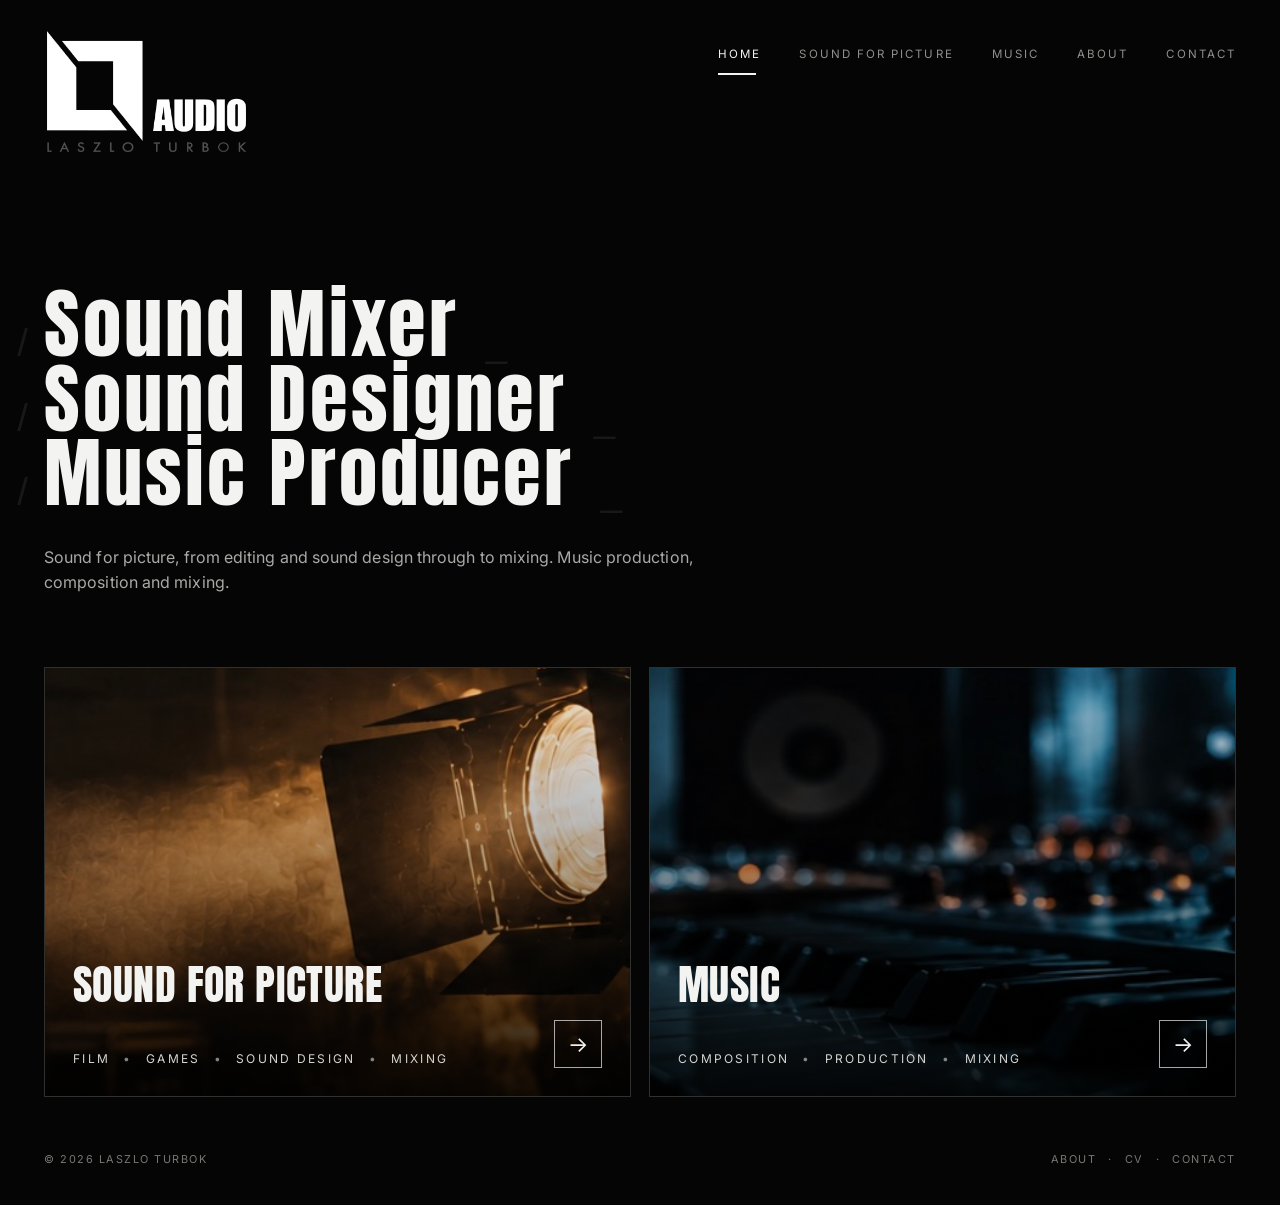
==== index.html @ f6beeea9 "Add files via upload" ====
<!DOCTYPE html>
<html lang="en">
<head>
  <meta charset="UTF-8">
  <meta name="viewport" content="width=device-width, initial-scale=1.0">
  <meta name="description" content="Laszlo Turbok — Sound Mixer, Sound Designer and Music Producer.">
  <title>Laszlo Turbok Audio</title>
  <link rel="stylesheet" href="css/style.css">
</head>
<body class="home-page">
  <header class="site-header">
    <a class="brand" href="index.html" aria-label="Laszlo Turbok Audio — Home">
      <img src="images/logo.png" alt="Laszlo Turbok Audio">
    </a>
    <nav aria-label="Main navigation">
      <a class="active" href="index.html">Home</a>
      <a href="sound.html">Sound for Picture</a>
      <a href="music.html">Music</a>
      <a href="about.html">About</a>
      <a href="about.html#contact">Contact</a>
    </nav>
  </header>

  <main>
      <section class="hero-intro">
        <h1>
          <span class="slash-prefix">/</span>Sound Mixer <span class="slash-suffix">_</span><br>
          <span class="slash-prefix">/</span>Sound Designer <span class="slash-suffix">_</span><br>
          <span class="slash-prefix">/</span>Music Producer <span class="slash-suffix">_</span>
        </h1>

        <p class="intro-copy">
          Sound for picture, from editing and sound design through to mixing. Music
          production, composition and mixing.
        </p>
      </section>

    <section class="discipline-grid" aria-label="Portfolio sections">
      <a class="discipline-card picture-card" href="sound.html">
          <img class="card-image" src="images/sound-for-picture-bg.jpeg" alt="">
        <div class="card-content">
          <h1>Sound for Picture</h1>
          <div class="card-bottom">
            <p>Film <span>•</span> Games <span>•</span> Sound Design <span>•</span> Mixing</p>
            <span class="card-arrow" aria-hidden="true">→</span>
          </div>
        </div>
      </a>

      <a class="discipline-card music-card" href="music.html">
          <img class="card-image" src="images/music-bg.jpeg" alt="">
        <div class="card-content">
          <h1>Music</h1>
          <div class="card-bottom">
            <p>Composition <span>•</span> Production <span>•</span> Mixing</p>
            <span class="card-arrow" aria-hidden="true">→</span>
          </div>
        </div>
      </a>
    </section>
  </main>

  <footer class="site-footer">
    <span>© <span id="year"></span> Laszlo Turbok</span>
    <div>
      <a href="about.html">About</a>
      <span>·</span>
      <a href="about.html#cv">CV</a>
      <span>·</span>
      <a href="about.html#contact">Contact</a>
    </div>
  </footer>

  <script src="js/main.js"></script>
</body>
</html>
---- css/style.css ----
@import url('https://fonts.googleapis.com/css2?family=Anton&family=Inter:wght@400;500;600;700&display=swap');

:root {
  --bg: #050505;
  --text: #f3f3f1;
  --muted: #8f8f8c;
  --line: #30302e;
  --max: 1440px;
}

* {
  box-sizing: border-box;
}

html {
  scroll-behavior: smooth;
}

body {
  margin: 0;
  background: var(--bg);
  color: var(--text);
  font-family: Inter, Arial, sans-serif;
  line-height: 1.5;
}

a {
  color: inherit;
  text-decoration: none;
}


/* ========================================
   HEADER
   ======================================== */

.site-header,
main,
.site-footer {
  width: min(calc(100% - 88px), var(--max));
  margin-inline: auto;
}

.site-header {
  min-height: 118px;
  padding: 28px 0 22px;
  display: flex;
  justify-content: space-between;
  align-items: flex-start;
}

.brand {
  width: 205px;
  display: block;
}

.brand img {
  display: block;
  width: 100%;
  height: auto;
}

nav {
  display: flex;
  gap: 38px;
  padding-top: 18px;
  font-size: 0.72rem;
  text-transform: uppercase;
  letter-spacing: 0.18em;
}

nav a {
  color: var(--muted);
  white-space: nowrap;
}

nav a:hover,
nav a.active {
  color: var(--text);
}

nav a.active::after {
  content: '';
  display: block;
  width: 38px;
  height: 2px;
  margin-top: 10px;
  background: var(--text);
}


/* ========================================
   HOMEPAGE HERO
   ======================================== */

.hero-intro {
  max-width: 900px;
  padding: 110px 0 72px;
}

.eyebrow {
  margin: 0 0 24px;
  font-size: 0.78rem;
  font-weight: 600;
  text-transform: uppercase;
  letter-spacing: 0.2em;
  color: #aaa9a6;
}

.hero-intro h1 {
  margin: 0 0 34px;
  font-family: 'Anton', Impact, sans-serif;
  font-size: clamp(3rem, 6vw, 6rem);
  line-height: 0.96;
  letter-spacing: 0.04em;
  font-weight: 400;
  text-transform: none;
}

.hero-intro h1 .slash-prefix {
  display: inline-block;
  width: 0;
  position: relative;
  left: -0.7em;

  font-family: 'Josefin Sans', sans-serif;
  font-size: 0.5em;
  font-weight: 100;
  color: rgba(255, 255, 255, 0.08);
  letter-spacing: 0;
  vertical-align: 0;
}

.hero-intro h1 .slash-suffix {
  font-family: 'Josefin Sans', sans-serif;
  font-size: 0.5em;
  font-weight: 100;
  color: rgba(255, 255, 255, 0.08);
  letter-spacing: 0.8em;
  margin-left: 0.15em;
  vertical-align: 0;
}

.intro-copy {
  margin: 0;
  max-width: 690px;
  font-size: clamp(1rem, 1.25vw, 1.25rem);
  line-height: 1.55;
  letter-spacing: 0.005em;
  color: #aaa9a6;
}

/* ========================================
   PORTFOLIO HERO
   ======================================== */

.portfolio-hero {
  max-width: 900px;
  padding: 110px 0 72px;
}

.portfolio-hero h1 {
  margin: 0 0 34px;
  font-family: 'Anton', Impact, sans-serif;
  font-size: clamp(3rem, 6vw, 6rem);
  line-height: 0.96;
  font-weight: 400;
  text-transform: none;
}

.portfolio-hero h1 .slash-prefix {
    display: inline-block;
    width: 0;
    position: relative;
    left: -0.7em;

    font-family: 'Josefin Sans', sans-serif;
    font-size: 0.5em;
    font-weight: 100;
    color: rgba(255, 255, 255, 0.08);
    letter-spacing: 0;
    vertical-align: 0;
}

.portfolio-hero h1 .slash-suffix {
    font-family: 'Josefin Sans', sans-serif;
    font-size: 0.5em;
    font-weight: 100;
    color: rgba(255, 255, 255, 0.08);
    letter-spacing: 0.8em;
    margin-left: 0.15em;
    vertical-align: 0;
}

/* ========================================
   DISCIPLINE CARDS
   ======================================== */

.discipline-grid {
  display: grid;
  grid-template-columns: 1fr 1fr;
  gap: 18px;
}

.discipline-card {
  position: relative;
  min-height: 430px;
  overflow: hidden;
  border: 1px solid #30302f;
  isolation: isolate;
}

.card-image {
  position: absolute;
  inset: 0;
  width: 100%;
  height: 100%;
  z-index: -2;
  object-fit: cover;
  object-position: 70% center;
  transform: scale(1.14);
  transition: transform 0.5s ease, filter 0.5s ease;
}

.discipline-card::after {
  content: '';
  position: absolute;
  inset: 0;
  z-index: -1;
  background: linear-gradient(
    to top,
    rgba(0, 0, 0, 0.9) 0%,
    rgba(0, 0, 0, 0.35) 48%,
    rgba(0, 0, 0, 0.05) 100%
  );
}

.discipline-card:hover .card-image {
  transform: scale(1.09);
  filter: brightness(1.08);
}

.card-content {
  position: absolute;
  inset: auto 28px 28px;
}

.card-content h1 {
  margin: 0 0 16px;
  font-family: 'Anton', Impact, sans-serif;
  font-size: clamp(2.2rem, 3.3vw, 4rem);
  line-height: 0.95;
  text-transform: uppercase;
  letter-spacing: 0.01em;
  font-weight: 400;
}

.card-bottom {
  display: flex;
  align-items: end;
  justify-content: space-between;
  gap: 20px;
}

.card-bottom p {
  margin: 0;
  color: #d4d4d0;
  font-size: 0.75rem;
  text-transform: uppercase;
  letter-spacing: 0.19em;
}

.card-bottom p span {
  color: #858581;
  padding: 0 8px;
}

.card-arrow {
  flex: 0 0 auto;
  width: 48px;
  height: 48px;
  display: grid;
  place-items: center;
  border: 1px solid rgba(255, 255, 255, 0.65);
  font-size: 1.35rem;
  transition: background 0.25s ease, color 0.25s ease;
}

.discipline-card:hover .card-arrow {
  background: var(--text);
  color: #050505;
}


/* ========================================
   FOOTER
   ======================================== */

.site-footer {
  padding: 54px 0 38px;
  display: flex;
  justify-content: space-between;
  color: #777773;
  font-size: 0.68rem;
  text-transform: uppercase;
  letter-spacing: 0.14em;
}

.site-footer div {
  display: flex;
  gap: 12px;
}

.site-footer a:hover {
  color: var(--text);
}


/* ========================================
   PORTFOLIO / ABOUT PAGES
   ======================================== */

.portfolio-page,
.about-page {
  width: min(calc(100% - 88px), var(--max));
  margin-inline: auto;
}

.page-heading {
  padding: 80px 0 58px;
  max-width: 820px;
}

.page-heading h1 {
  margin: 0 0 18px;
  font-size: clamp(3rem, 7vw, 7rem);
  line-height: 0.95;
  letter-spacing: -0.06em;
  font-weight: 500;
}

.page-heading > p:last-child {
  color: var(--muted);
  max-width: 650px;
}


/* ========================================
   PROJECT LIST
   ======================================== */


.project-list {
  position: relative;
  display: grid;
  grid-template-columns: repeat(2, minmax(0, 1fr));
  gap: 0;
  background: transparent;
}

.project-list::before {
  content: "";
  position: absolute;
  top: 0;
  bottom: 0;
  left: 50%;
  width: 1px;
  background: #30302f;
  pointer-events: none;
}

.project {
  background: var(--bg);
  padding-bottom: 34px;
  border-bottom: 1px solid #30302f;
}

.project:last-child {
  border-bottom: none;
}

.project-grid {
  column-gap: 0;
}

.project-featured {
  grid-column: 1 / -1;
}

.project-media {
  aspect-ratio: 16 / 9;
  margin-bottom: 24px;
}

.placeholder {
  display: grid;
  place-items: center;
  background: #181817;
  color: #555551;
  font-size: 0.75rem;
  letter-spacing: 0.15em;
  text-transform: uppercase;
}

.project-info {
  padding: 0 24px;
}

.project-role {
  margin: 0 0 18px;
  font-size: 0.9rem;
  font-weight: 500;
  letter-spacing: 0.16em;
  text-transform: uppercase;
  color: #aaa9a6;
}

.project-info h2 {
  margin-bottom: 8px;
  font-size: clamp(1.4rem, 2.4vw, 2.2rem);
  line-height: 1.05;
  font-weight: 500;
  letter-spacing: -0.035em;
}

.project-info p:not(.project-role) {
  display: none;
}

.project-link {
  display: inline-block;
  margin-top: 10px;
  font-size: 0.78rem;
  text-transform: uppercase;
  letter-spacing: 0.08em;
}


/* ========================================
   ABOUT
   ======================================== */

.about-grid {
  display: grid;
  grid-template-columns: 1fr 1fr;
  gap: 10%;
  padding: 5vh 0 15vh;
  border-top: 1px solid var(--line);
}

.about-grid h2,
.contact h2 {
  font-size: 2rem;
  font-weight: 500;
  letter-spacing: -0.03em;
}

.about-grid p {
  max-width: 550px;
  color: var(--muted);
}

.contact {
  padding: 8vh 0;
  border-top: 1px solid var(--line);
}

.email {
  display: inline-block;
  font-size: clamp(1.5rem, 3vw, 3rem);
  letter-spacing: -0.04em;
}


/* ========================================
   TABLET
   ======================================== */

@media (max-width: 900px) {

  .site-header {
    min-height: auto;
  }

  .brand {
    width: 185px;
  }

  nav {
    gap: 20px;
  }

  .hero-intro {
    padding-top: 72px;
  }
}


/* ========================================
   MOBILE
   ======================================== */

@media (max-width: 720px) {

  .site-header,
  main,
  .site-footer,
  .portfolio-page,
  .about-page {
    width: min(calc(100% - 32px), var(--max));
  }

  .site-header {
    display: block;
    padding-top: 22px;
  }

  .brand {
    width: 190px;
    margin-bottom: 24px;
  }

  nav {
    gap: 14px 18px;
    padding-top: 0;
    flex-wrap: wrap;
  }

  nav a {
    font-size: 0.62rem;
  }

  .hero-intro {
    padding: 44px 0 34px;
  }

  .eyebrow {
    line-height: 1.8;
  }

  .discipline-grid {
    grid-template-columns: 1fr;
    gap: 14px;
  }

  .discipline-card {
    min-height: 360px;
  }

  .card-content {
    inset: auto 20px 20px;
  }

  .card-content h1 {
    font-size: clamp(2rem, 10vw, 3rem);
  }

  .card-bottom {
    align-items: center;
  }

  .card-bottom p {
    font-size: 0.62rem;
    line-height: 1.8;
  }

  .card-bottom p span {
    padding: 0 4px;
  }

  .card-arrow {
    width: 42px;
    height: 42px;
  }

  .site-footer {
    gap: 20px;
    align-items: flex-start;
    flex-direction: column;
  }

  .project-list {
    grid-template-columns: 1fr;
  }

  .project-list::before {
    display: none !important;
  }

  .project-right {
    border-left: none !important;
  }

  .project-featured {
    grid-column: auto;
  }

  .about-grid {
    grid-template-columns: 1fr;
    gap: 50px;
  }
}

/* ========================================
   YOUTUBE PROJECT MEDIA
   ======================================== */

.project-link-media {
  position: relative;
  display: block;
  overflow: hidden;
  background: #181817;
}

.project-link-media img {
  display: block;
  width: 100%;
  height: 100%;
  object-fit: cover;
  transition: transform .5s ease, filter .5s ease;
}

.project-link-media:hover img {
  transform: scale(1.05);
  filter: brightness(1.08);
}

.play-icon {
  position: absolute;
  left: 24px;
  bottom: 24px;
  width: 46px;
  height: 46px;
  display: grid;
  place-items: center;
  border: 1px solid rgba(255, 255, 255, .65);
  border-radius: 50%;
  background: rgba(0, 0, 0, .45);
  color: #fff;
  font-size: .75rem;
  padding-left: 2px;
  backdrop-filter: blur(4px);
  transition: background .3s ease, transform .3s ease;
}

.project-link-media:hover .play-icon {
  background: rgba(0, 0, 0, .7);
  transform: scale(1.06);
}

/* Music page — compact SoundCloud cards */
.music-page .project {
  min-height: 0;
  height: auto;
}

.music-page .soundcloud-media {
  width: 100%;
  min-height: 166px;
  height: 166px;
}

.music-page .soundcloud-player {
  display: block;
  width: 100%;
  height: 166px;
}

.music-page .project-info {
  padding-top: 24px;
}
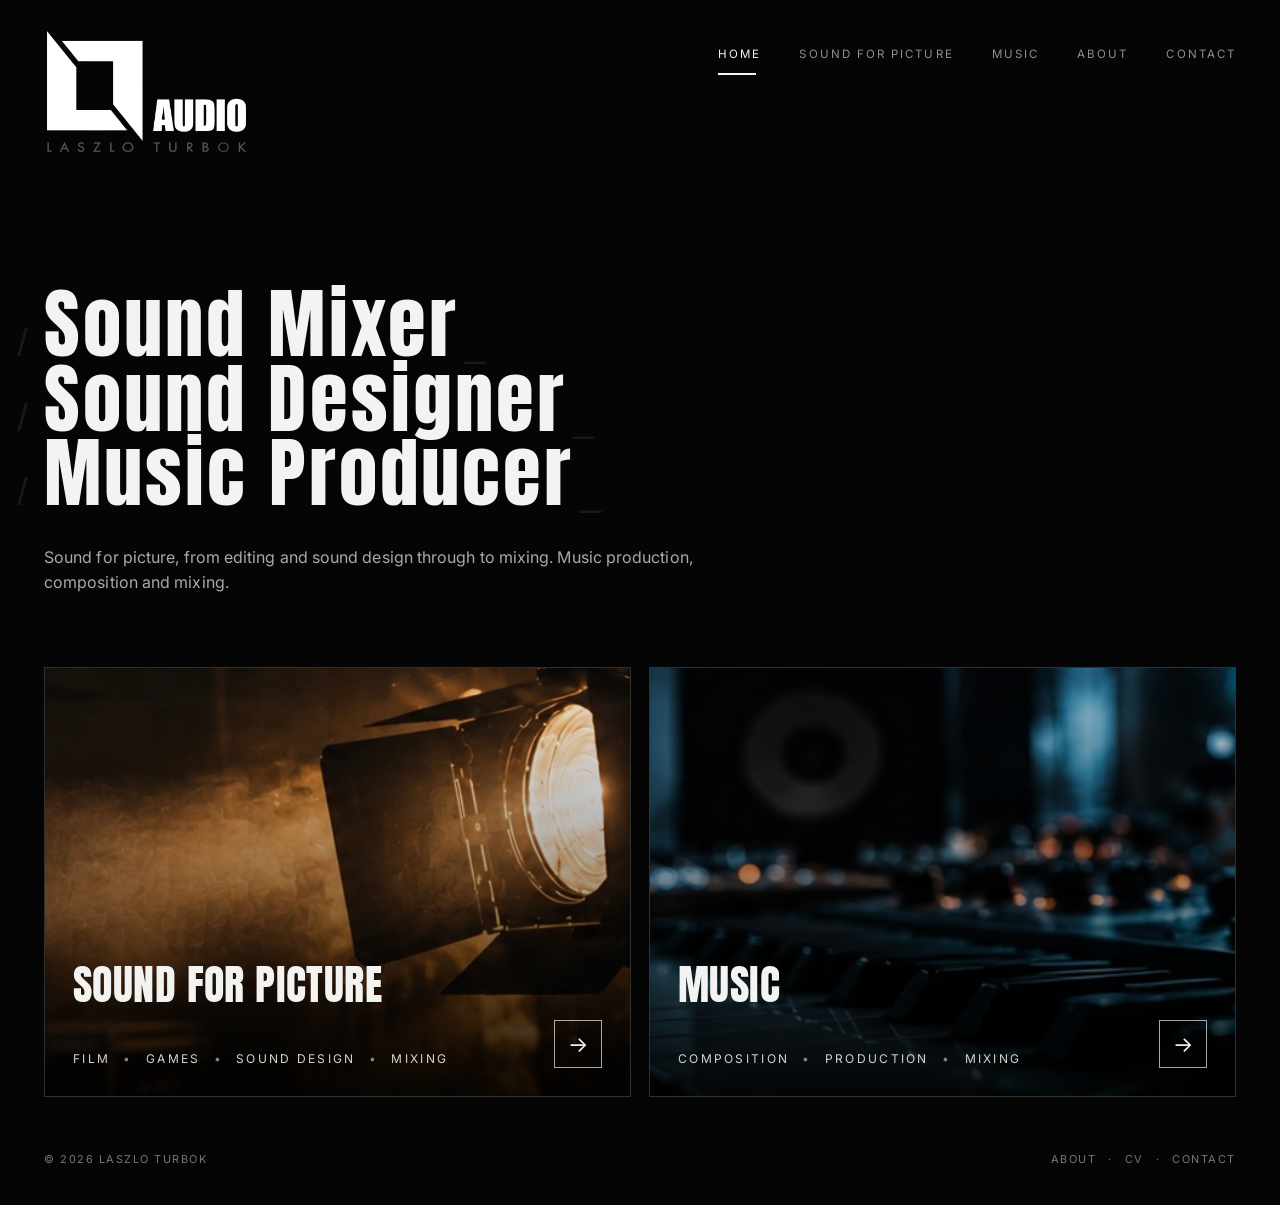
==== commit a9db9986: "index.html" ====
--- a/index.html
+++ b/index.html
@@ -6,6 +6,7 @@
   <meta name="description" content="Laszlo Turbok — Sound Mixer, Sound Designer and Music Producer.">
   <title>Laszlo Turbok Audio</title>
   <link rel="stylesheet" href="css/style.css">
+  <link rel="icon" type="image/png" href="images/favicon.png">
 </head>
 <body class="home-page">
   <header class="site-header">
@@ -24,9 +25,15 @@
   <main>
       <section class="hero-intro">
         <h1>
-          <span class="slash-prefix">/</span>Sound Mixer <span class="slash-suffix">_</span><br>
-          <span class="slash-prefix">/</span>Sound Designer <span class="slash-suffix">_</span><br>
-          <span class="slash-prefix">/</span>Music Producer <span class="slash-suffix">_</span>
+          <div class="hero-role">
+    <span class="slash-prefix">/</span>Sound Mixer<span class="slash-suffix">_</span>
+</div>
+<div class="hero-role">
+    <span class="slash-prefix">/</span>Sound Designer<span class="slash-suffix">_</span>
+</div>
+<div class="hero-role">
+    <span class="slash-prefix">/</span>Music Producer<span class="slash-suffix">_</span>
+</div>
         </h1>
 
         <p class="intro-copy">
--- a/css/style.css
+++ b/css/style.css
@@ -117,6 +117,9 @@
   text-transform: none;
 }
 
+.hero-intro h1 .hero-line {
+  display: block;
+}
 .hero-intro h1 .slash-prefix {
   display: inline-block;
   width: 0;
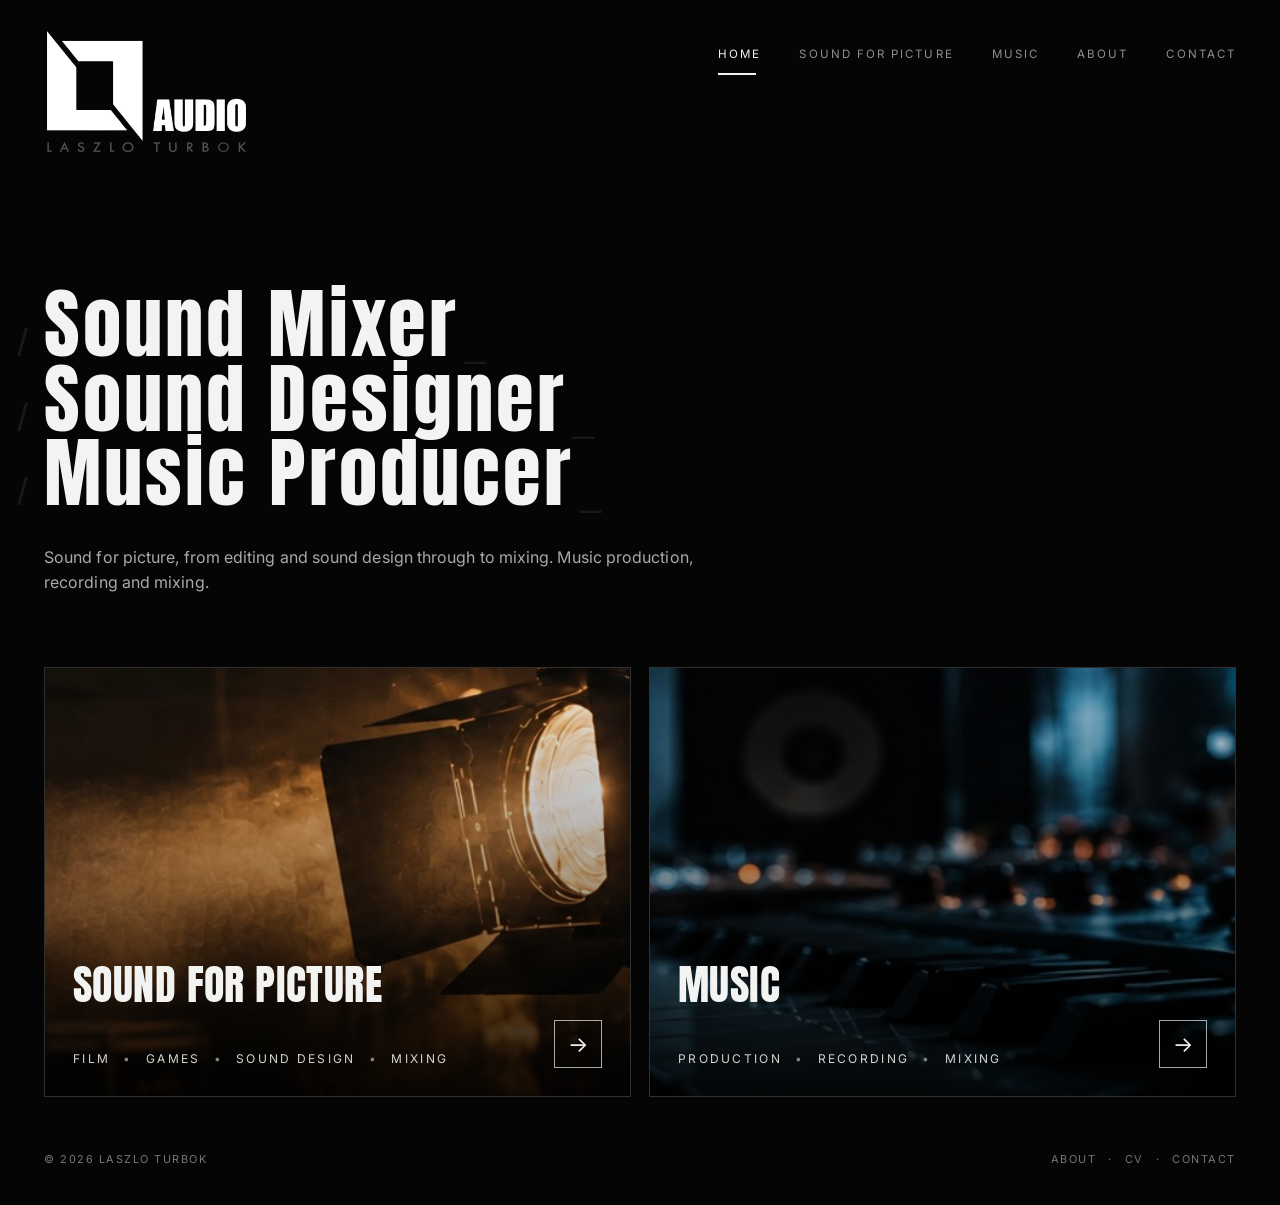
==== commit 070e9e1d: "Add files via upload" ====
--- a/index.html
+++ b/index.html
@@ -24,21 +24,21 @@
 
   <main>
       <section class="hero-intro">
-        <h1>
-          <div class="hero-role">
-    <span class="slash-prefix">/</span>Sound Mixer<span class="slash-suffix">_</span>
-</div>
-<div class="hero-role">
-    <span class="slash-prefix">/</span>Sound Designer<span class="slash-suffix">_</span>
-</div>
-<div class="hero-role">
-    <span class="slash-prefix">/</span>Music Producer<span class="slash-suffix">_</span>
-</div>
+        <h1 class="hero-roles">
+            <div class="hero-role">
+                <span class="slash-prefix">/</span>Sound Mixer<span class="slash-suffix">_</span>
+            </div>
+            <div class="hero-role">
+                <span class="slash-prefix">/</span>Sound Designer<span class="slash-suffix">_</span>
+            </div>
+            <div class="hero-role">
+                <span class="slash-prefix">/</span>Music Producer<span class="slash-suffix">_</span>
+            </div>
         </h1>
 
         <p class="intro-copy">
           Sound for picture, from editing and sound design through to mixing. Music
-          production, composition and mixing.
+          production, recording and mixing.
         </p>
       </section>
 
@@ -59,7 +59,7 @@
         <div class="card-content">
           <h1>Music</h1>
           <div class="card-bottom">
-            <p>Composition <span>•</span> Production <span>•</span> Mixing</p>
+            <p>Production <span>•</span> Recording <span>•</span> Mixing</p>
             <span class="card-arrow" aria-hidden="true">→</span>
           </div>
         </div>
--- a/css/style.css
+++ b/css/style.css
@@ -111,21 +111,26 @@
   margin: 0 0 34px;
   font-family: 'Anton', Impact, sans-serif;
   font-size: clamp(3rem, 6vw, 6rem);
-  line-height: 0.96;
+  line-height: .96;
   letter-spacing: 0.04em;
   font-weight: 400;
   text-transform: none;
 }
 
+.hero-role {
+  display: block;
+  white-space: nowrap;
+}
+
 .hero-intro h1 .hero-line {
   display: block;
 }
-.hero-intro h1 .slash-prefix {
+
+.hero-role .slash-prefix {
   display: inline-block;
   width: 0;
   position: relative;
   left: -0.7em;
-
   font-family: 'Josefin Sans', sans-serif;
   font-size: 0.5em;
   font-weight: 100;
@@ -134,7 +139,8 @@
   vertical-align: 0;
 }
 
-.hero-intro h1 .slash-suffix {
+.hero-role .slash-suffix {
+  display: inline-block;
   font-family: 'Josefin Sans', sans-serif;
   font-size: 0.5em;
   font-weight: 100;
@@ -169,30 +175,28 @@
   line-height: 0.96;
   font-weight: 400;
   text-transform: none;
+  white-space: nowrap;
+}
+
+.portfolio-hero h1 .slash-prefix,
+.portfolio-hero h1 .slash-suffix {
+  font-family: 'Josefin Sans', sans-serif;
+  font-size: .5em;
+  font-weight: 100;
+  color: rgba(255,255,255,.08);
+  vertical-align: 0;
 }
 
 .portfolio-hero h1 .slash-prefix {
-    display: inline-block;
-    width: 0;
-    position: relative;
-    left: -0.7em;
-
-    font-family: 'Josefin Sans', sans-serif;
-    font-size: 0.5em;
-    font-weight: 100;
-    color: rgba(255, 255, 255, 0.08);
-    letter-spacing: 0;
-    vertical-align: 0;
+  display: inline-block;
+  width: 0;
+  position: relative;
+  left: -.7em;
 }
 
 .portfolio-hero h1 .slash-suffix {
-    font-family: 'Josefin Sans', sans-serif;
-    font-size: 0.5em;
-    font-weight: 100;
-    color: rgba(255, 255, 255, 0.08);
-    letter-spacing: 0.8em;
-    margin-left: 0.15em;
-    vertical-align: 0;
+  letter-spacing: .8em;
+  margin-left: .15em;
 }
 
 /* ========================================
@@ -601,6 +605,13 @@
   .about-grid {
     grid-template-columns: 1fr;
     gap: 50px;
+  }
+  .portfolio-hero {
+    padding: 44px 0 34px;
+  }
+
+  .portfolio-hero h1 {
+    font-size: clamp(2.6rem, 10vw, 4rem);
   }
 }
 
@@ -672,3 +683,13 @@
 .music-page .project-info {
   padding-top: 24px;
 }  
+
+/* Page transitions */
+body {
+  opacity: 1;
+  transition: opacity 0.3s ease;
+}
+
+body.page-transition {
+  opacity: 0;
+}
